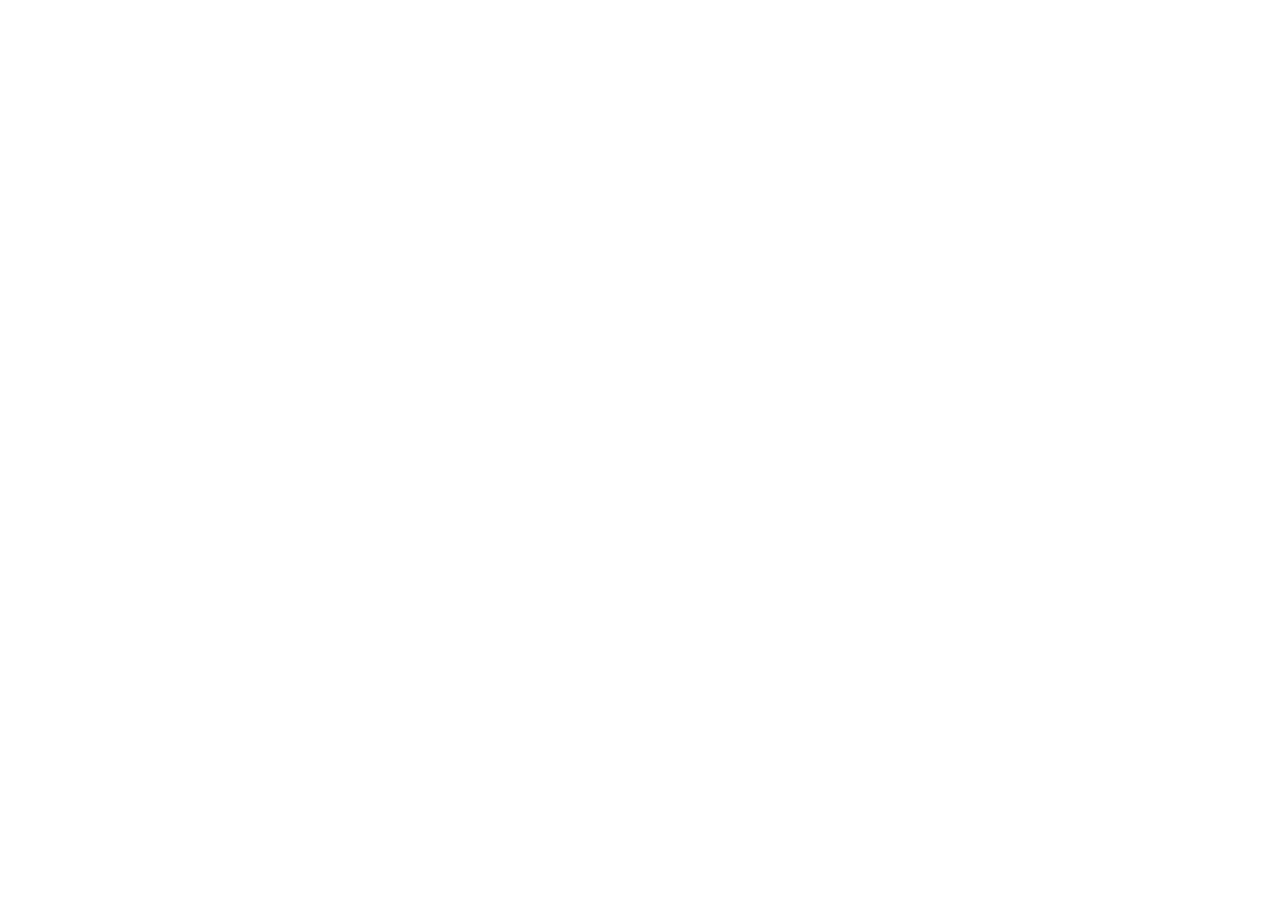
==== index.html @ 065cb1ad "criei a pagina principal" ====
<!DOCTYPE html>
<html lang="pt-br">
<head>
    <meta charset="UTF-8">
    <meta name="viewport" content="width=device-width, initial-scale=1.0">
    <link rel="shortcut icon" href="favicon.ico" type="image/x-icon">
    <title>Projeto Social</title>
</head>
<body>
    
</body>
</html>
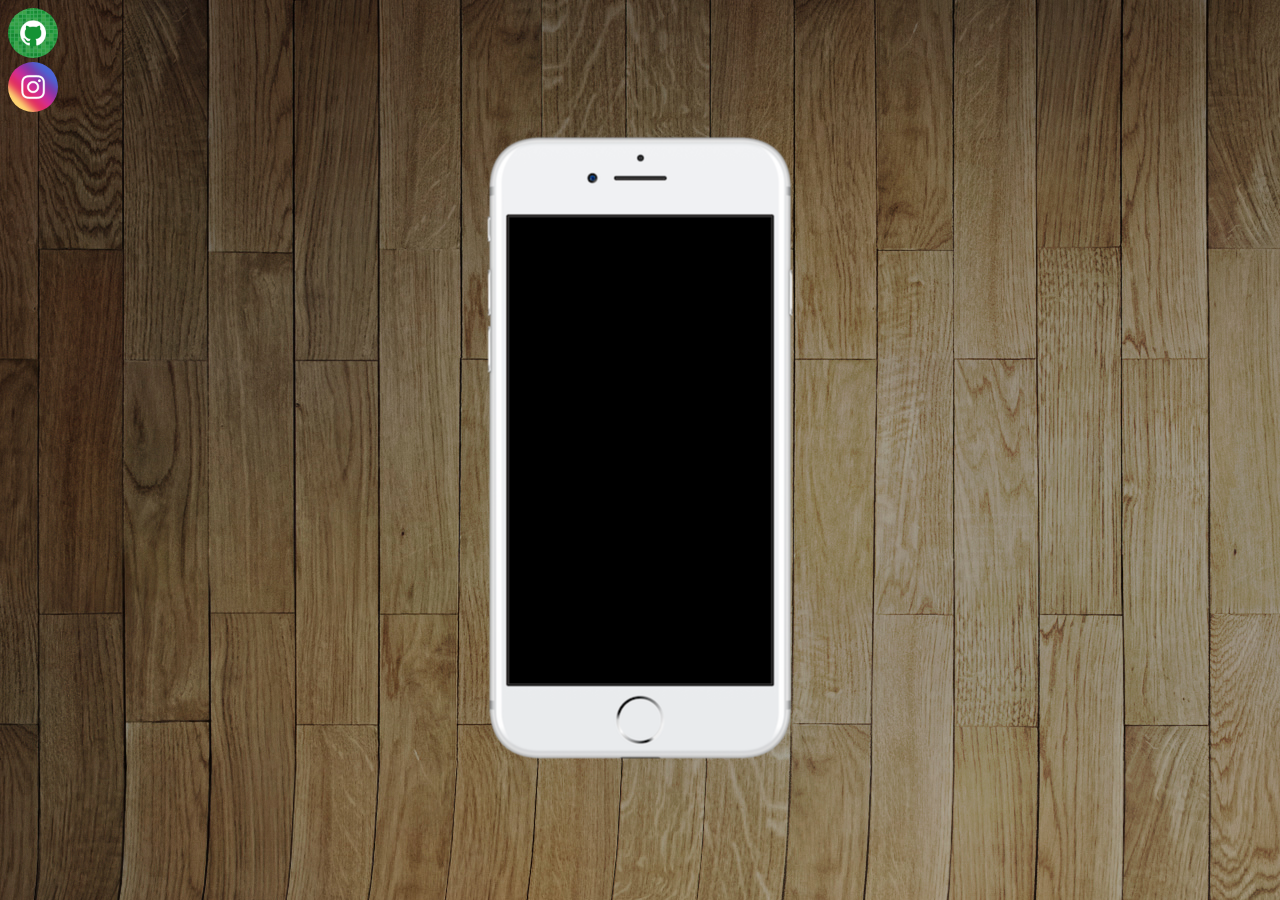
==== commit 4747db95: "coloquei o celular e as logos" ====
--- a/index.html
+++ b/index.html
@@ -5,8 +5,36 @@
     <meta name="viewport" content="width=device-width, initial-scale=1.0">
     <link rel="shortcut icon" href="favicon.ico" type="image/x-icon">
     <title>Projeto Social</title>
+    <style>
+        body {
+            background-image: url(imagens/fundo-madeira.jpg);    
+        }
+        
+        div#celular {
+            position: absolute;
+            top: 50%;
+            left: 50%;
+            transform: translate(-50%, -50%);
+        }
+
+        div#logos {
+            width: 0px;
+        }
+
+        .logo{
+            width: 50px;
+            text-align: end;
+            border-radius: 50px;
+        }
+    </style>
 </head>
 <body>
-    
+    <div id="celular">
+        <img src="imagens/frame-iphone.png" alt="Celular">
+    </div>
+    <div id="logos">
+        <img src="imagens/logo-github.jpg" alt="GitHub" class="logo">
+        <img src="imagens/logo-instagram.jpg" alt="Instagram" class="logo">
+    </div>
 </body>
 </html>
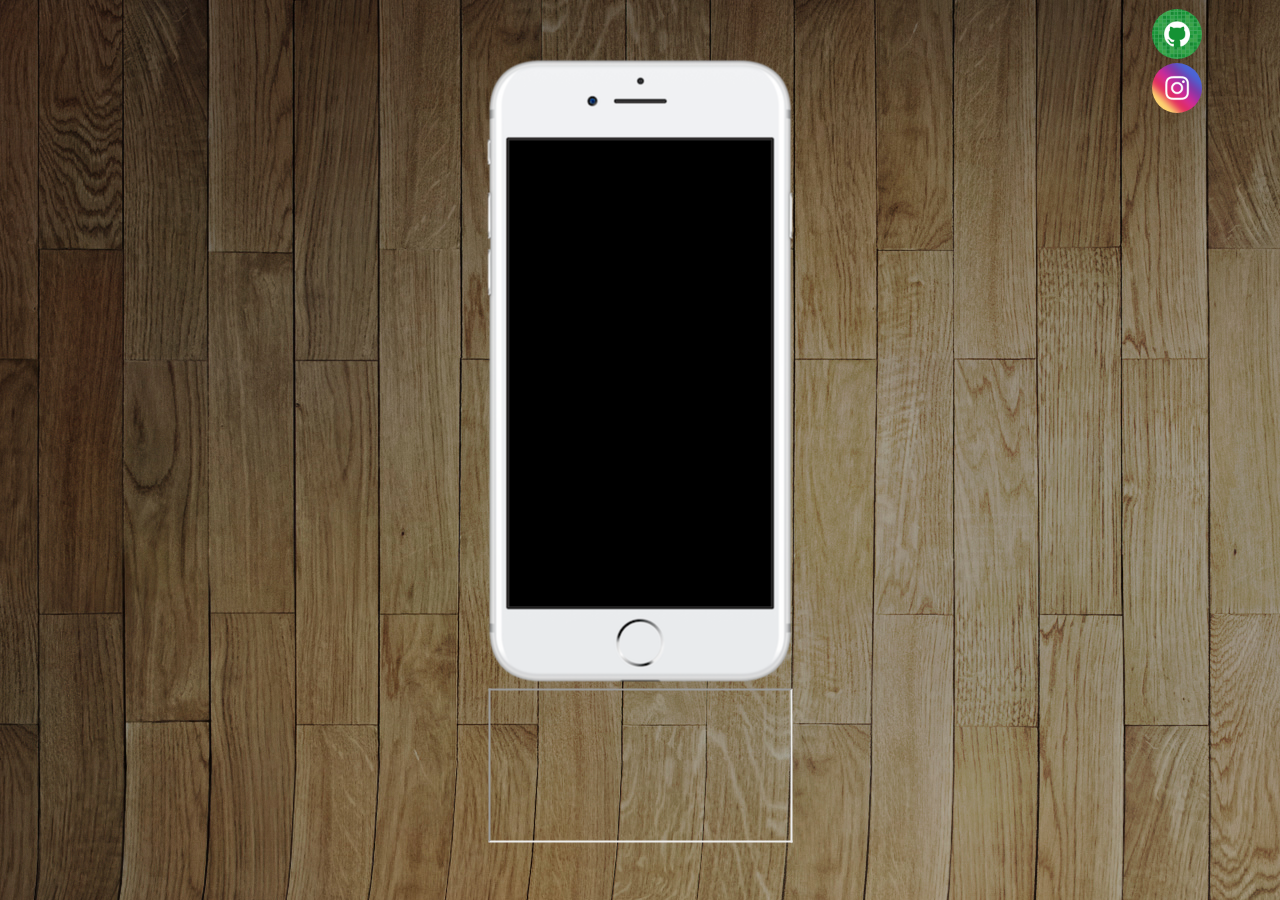
==== commit 90122bde: "comecei a desenvolver o sitte" ====
--- a/index.html
+++ b/index.html
@@ -18,23 +18,40 @@
         }
 
         div#logos {
-            width: 0px;
+            position: absolute;
+            top: 1%;
+            left: 90%;
+            width: 5px;
         }
 
         .logo{
             width: 50px;
-            text-align: end;
             border-radius: 50px;
+        }
+        
+        ul{
+            list-style-type: none;
+            margin: 0px;
+            padding: 0px;
+        }
+
+        iframe{
+            display: block;
+            margin: auto;
+            
         }
     </style>
 </head>
 <body>
     <div id="celular">
         <img src="imagens/frame-iphone.png" alt="Celular">
+        <iframe src="paginas/pag001.html"></iframe>
     </div>
     <div id="logos">
-        <img src="imagens/logo-github.jpg" alt="GitHub" class="logo">
-        <img src="imagens/logo-instagram.jpg" alt="Instagram" class="logo">
+        <ul>
+            <li><a href="#"><img src="imagens/logo-github.jpg" alt="GitHub" class="logo"></a>
+            <li><a href="#"><img src="imagens/logo-instagram.jpg" alt="Instagram" class="logo"></a>
+        </ul>
     </div>
 </body>
 </html>
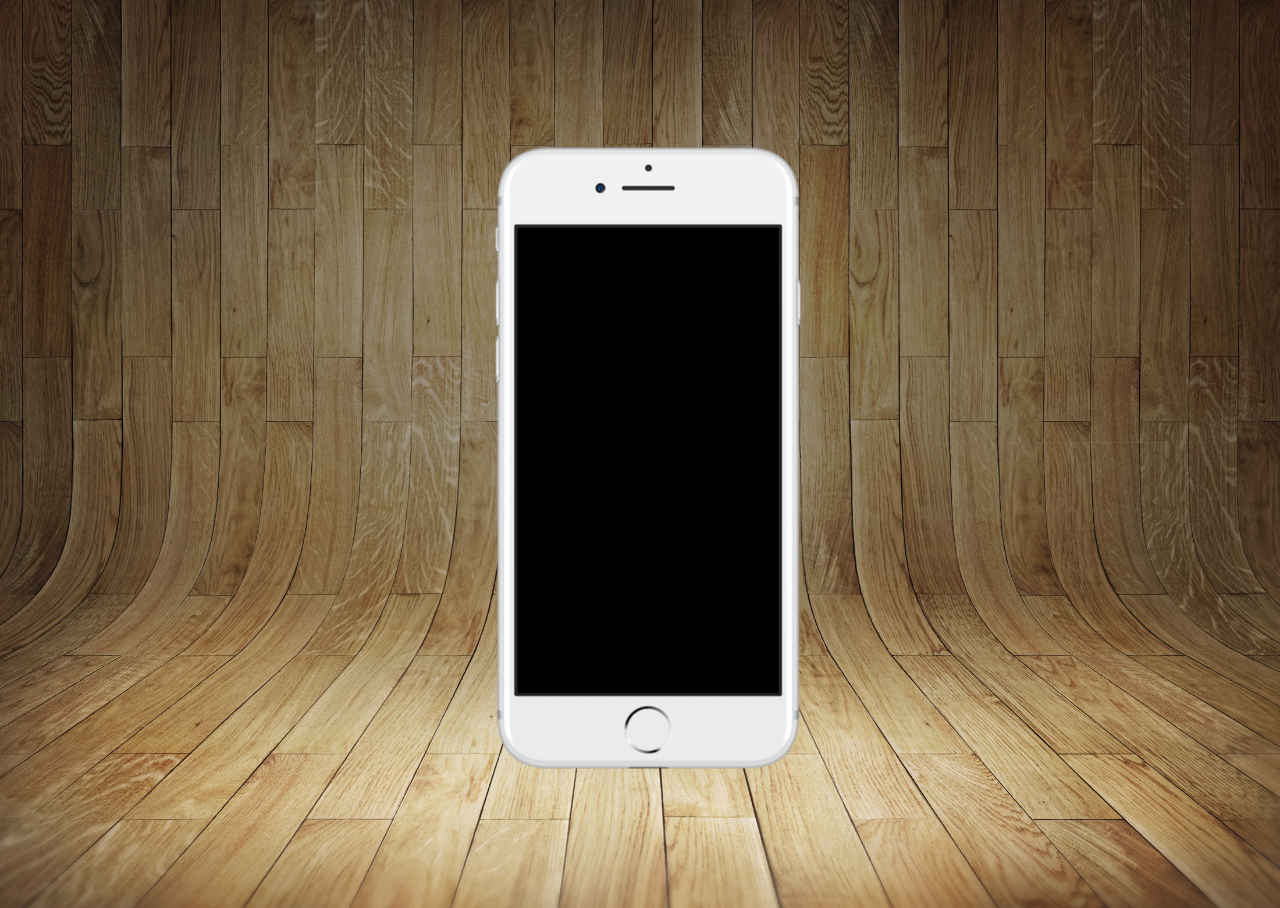
==== commit 5b26b51f: "Melhorei o exercicio" ====
--- a/index.html
+++ b/index.html
@@ -4,54 +4,17 @@
     <meta charset="UTF-8">
     <meta name="viewport" content="width=device-width, initial-scale=1.0">
     <link rel="shortcut icon" href="favicon.ico" type="image/x-icon">
-    <title>Projeto Social</title>
-    <style>
-        body {
-            background-image: url(imagens/fundo-madeira.jpg);    
-        }
-        
-        div#celular {
-            position: absolute;
-            top: 50%;
-            left: 50%;
-            transform: translate(-50%, -50%);
-        }
-
-        div#logos {
-            position: absolute;
-            top: 1%;
-            left: 90%;
-            width: 5px;
-        }
-
-        .logo{
-            width: 50px;
-            border-radius: 50px;
-        }
-        
-        ul{
-            list-style-type: none;
-            margin: 0px;
-            padding: 0px;
-        }
-
-        iframe{
-            display: block;
-            margin: auto;
-            
-        }
-    </style>
+    <link rel="stylesheet" href="css/style.css">
+    <title>Projeto Redes Sociais</title>
 </head>
 <body>
-    <div id="celular">
-        <img src="imagens/frame-iphone.png" alt="Celular">
-        <iframe src="paginas/pag001.html"></iframe>
-    </div>
-    <div id="logos">
-        <ul>
-            <li><a href="#"><img src="imagens/logo-github.jpg" alt="GitHub" class="logo"></a>
-            <li><a href="#"><img src="imagens/logo-instagram.jpg" alt="Instagram" class="logo"></a>
-        </ul>
-    </div>
+    <main>
+        <section id="telefone">
+
+        </section>
+        <section id="redes-sociais">
+
+        </section>
+    </main>
 </body>
 </html>
--- a/css/style.css
+++ b/css/style.css
@@ -0,0 +1,33 @@
+@charset "UTF-8"
+
+* {
+    margin: 0px;
+    padding: 0px;
+}
+
+html, body{
+    width: 100vw;
+    height: 100vh;
+}
+
+body{
+    background: url('../imagens/fundo-madeira.jpg') no-repeat top center;
+    background-size: cover;
+    background-attachment: fixed;
+}
+
+main {
+    height: 100vh;
+    position: relative;
+}
+
+#telefone {
+    position: absolute;
+    background: url(../imagens/frame-iphone.png);
+    background-repeat: no-repeat;
+    height: 627px;
+    width: 311px;
+    top: 50%;
+    left: 50%;
+    transform: translate(-50%, -50%);
+}
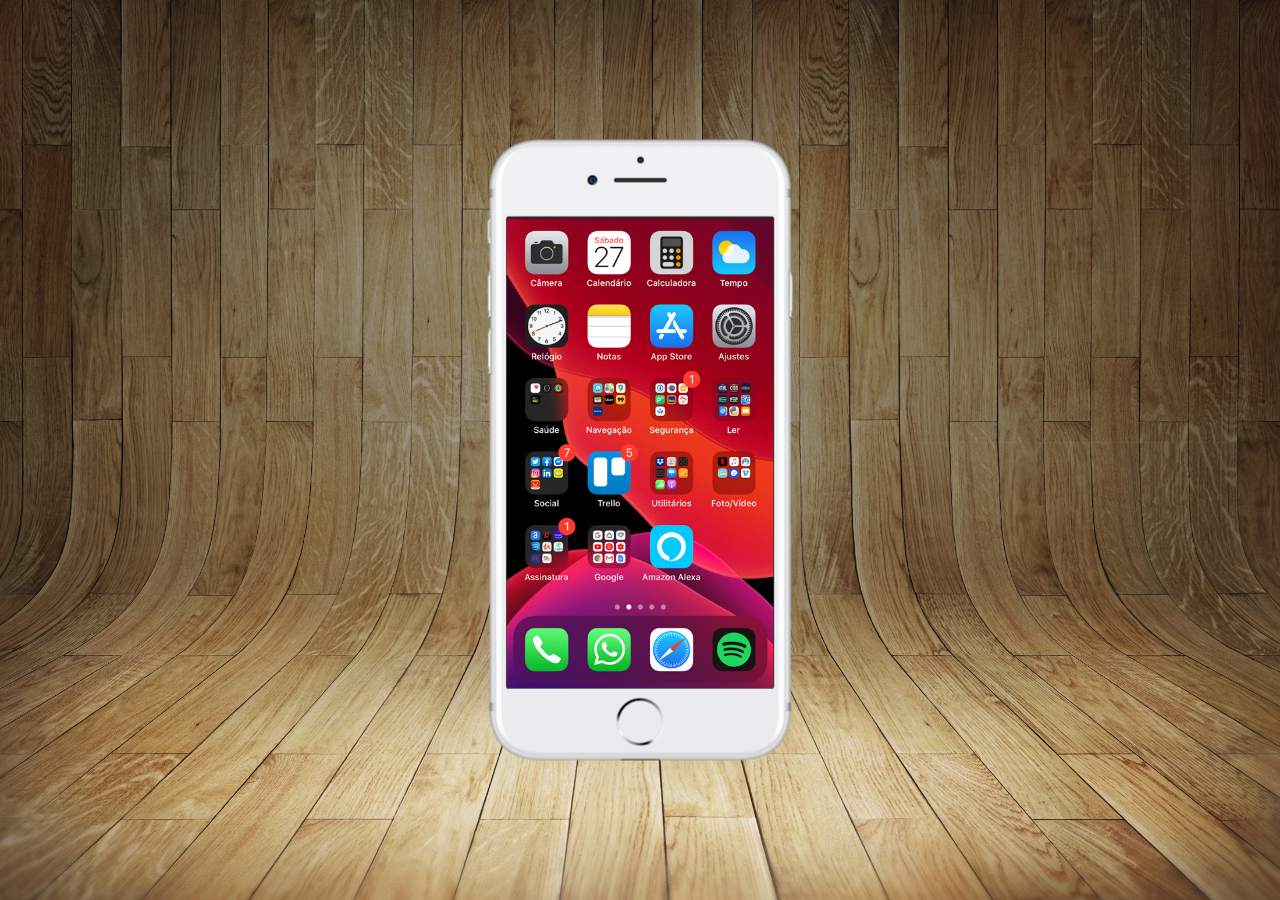
==== commit 197c72ef: "Criei a ttela home" ====
--- a/index.html
+++ b/index.html
@@ -10,9 +10,9 @@
 <body>
     <main>
         <section id="telefone">
-
+            <iframe src="paginas/home.html" frameborder="0" name="tela" id="tela"></iframe>
         </section>
-        <section id="redes-sociais">
+        <section id="redes">
 
         </section>
     </main>
--- a/css/style.css
+++ b/css/style.css
@@ -1,6 +1,4 @@
-@charset "UTF-8"
-
-* {
+*{
     margin: 0px;
     padding: 0px;
 }
@@ -30,4 +28,12 @@
     top: 50%;
     left: 50%;
     transform: translate(-50%, -50%);
+}
+
+iframe#tela{
+    position: relative;
+    top: 13%;
+    left: 7%;
+    width: 267px;
+    height: 470px;
 }
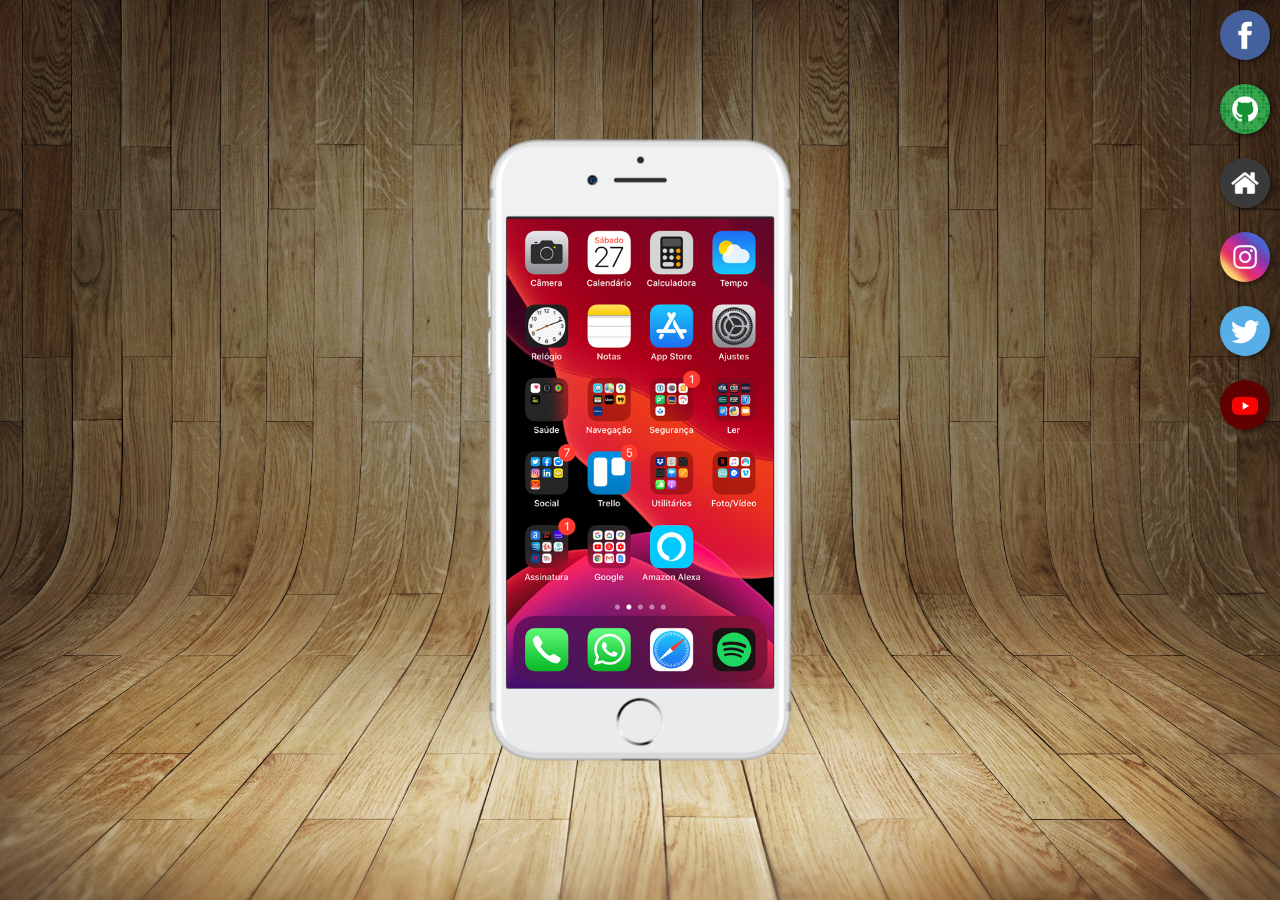
==== commit 452b1e69: "Terminei a interface" ====
--- a/index.html
+++ b/index.html
@@ -10,10 +10,17 @@
 <body>
     <main>
         <section id="telefone">
-            <iframe src="paginas/home.html" frameborder="0" name="tela" id="tela"></iframe>
+            <iframe src="paginas/home.html" frameborder="0" name="tela" id="tela">
+                Seu navegador não é compativel com isso!
+            </iframe>
         </section>
         <section id="redes">
-
+            <a href="#"><img src="imagens/logo-facebook.jpg" alt="Facebook"></a><br>
+            <a href="#"><img src="imagens/logo-github.jpg" alt="GitHub"></a><br>
+            <a href="#"><img src="imagens/logo-home.jpg" alt="Home"></a><br>
+            <a href="#"><img src="imagens/logo-instagram.jpg" alt="Instagram"></a><br>
+            <a href="#"><img src="imagens/logo-twitter.jpg" alt="Twitter"></a><br>
+            <a href="#"><img src="imagens/logo-youtube.jpg" alt="Youtube"></a><br>
         </section>
     </main>
 </body>
--- a/css/style.css
+++ b/css/style.css
@@ -36,4 +36,23 @@
     left: 7%;
     width: 267px;
     height: 470px;
+}
+
+#redes {
+    text-align: right;
+}
+
+section#redes img {
+    width: 50px;
+    margin: 10px;
+    border-radius: 50%;
+    box-shadow: 2px 2px 5px rgba(0, 0, 0, 0.499);
+    box-sizing: border-box;
+}
+
+section#redes img:hover{
+    border: 2px solid rgba(255, 255, 255, 0.571);
+    transform: translate(-2px, -2px);
+    box-shadow: 5px 5px 10px rgba(0, 0, 0, 0.497);
+    transition: 0.2s;
 }
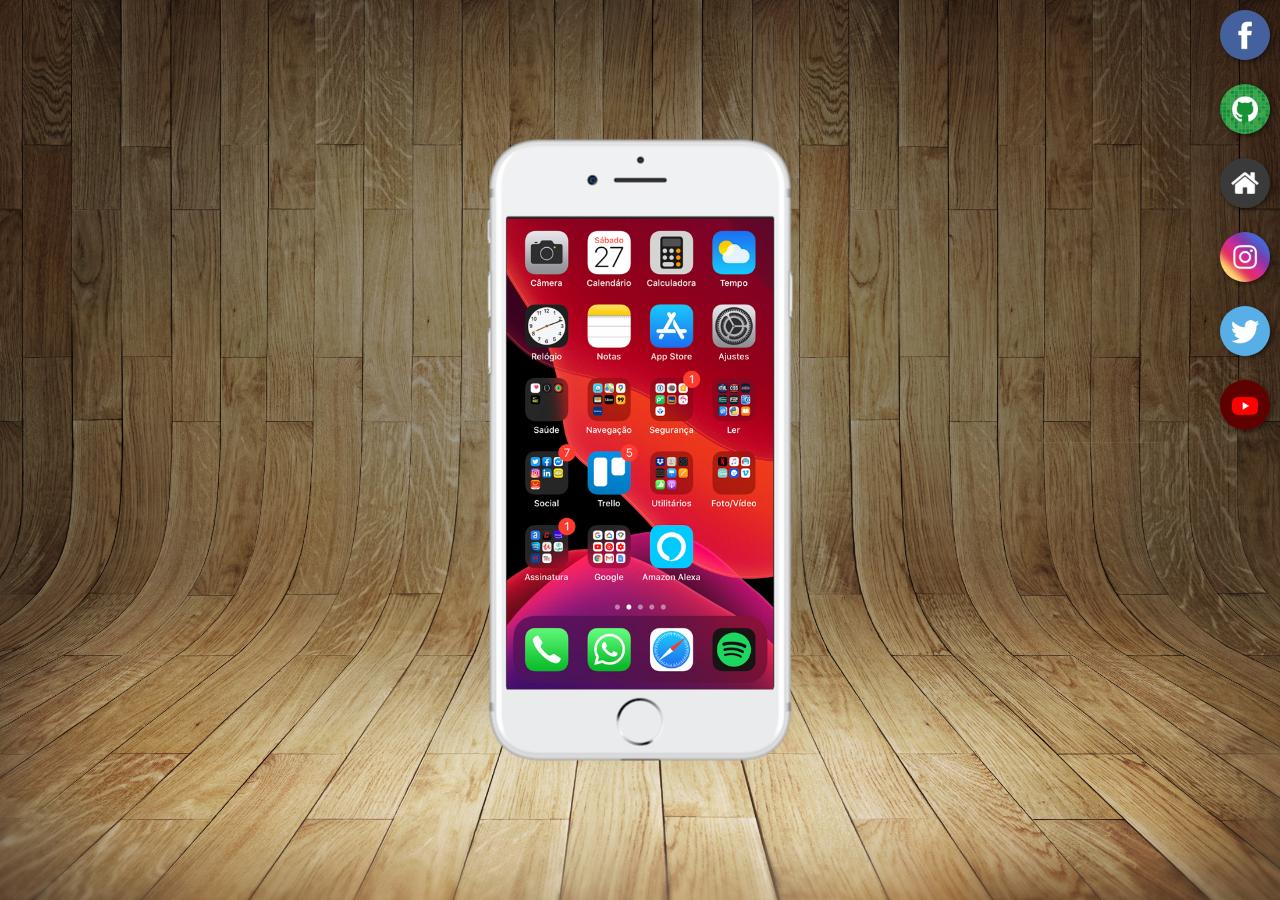
==== commit b820ffb8: "Terminei o projeto" ====
--- a/index.html
+++ b/index.html
@@ -15,12 +15,18 @@
             </iframe>
         </section>
         <section id="redes">
-            <a href="#"><img src="imagens/logo-facebook.jpg" alt="Facebook"></a><br>
-            <a href="#"><img src="imagens/logo-github.jpg" alt="GitHub"></a><br>
-            <a href="#"><img src="imagens/logo-home.jpg" alt="Home"></a><br>
-            <a href="#"><img src="imagens/logo-instagram.jpg" alt="Instagram"></a><br>
-            <a href="#"><img src="imagens/logo-twitter.jpg" alt="Twitter"></a><br>
-            <a href="#"><img src="imagens/logo-youtube.jpg" alt="Youtube"></a><br>
+            <a href="paginas/face.html" target="tela"><img src="imagens/logo-facebook.jpg" alt="Facebook"></a><br>
+
+            <a href="paginas/github.html" target="tela"><img src="imagens/logo-github.jpg" alt="GitHub"></a><br>
+
+            <a href="paginas/home.html" target="tela"><img src="imagens/logo-home.jpg" alt="Home"></a><br>
+
+            <a href="paginas/insta.html" target="tela"><img src="imagens/logo-instagram.jpg" alt="Instagram"></a><br>
+
+            <a href="paginas/x.html" target="tela"><img src="imagens/logo-twitter.jpg" alt="Twitter"></a><br>
+
+            <a href="paginas/youtube.html" target="tela"><img src="imagens/logo-youtube.jpg" alt="Youtube"></a><br>
+
         </section>
     </main>
 </body>
--- a/css/style.css
+++ b/css/style.css
@@ -35,7 +35,7 @@
     top: 13%;
     left: 7%;
     width: 267px;
-    height: 470px;
+    height: 471px;
 }
 
 #redes {
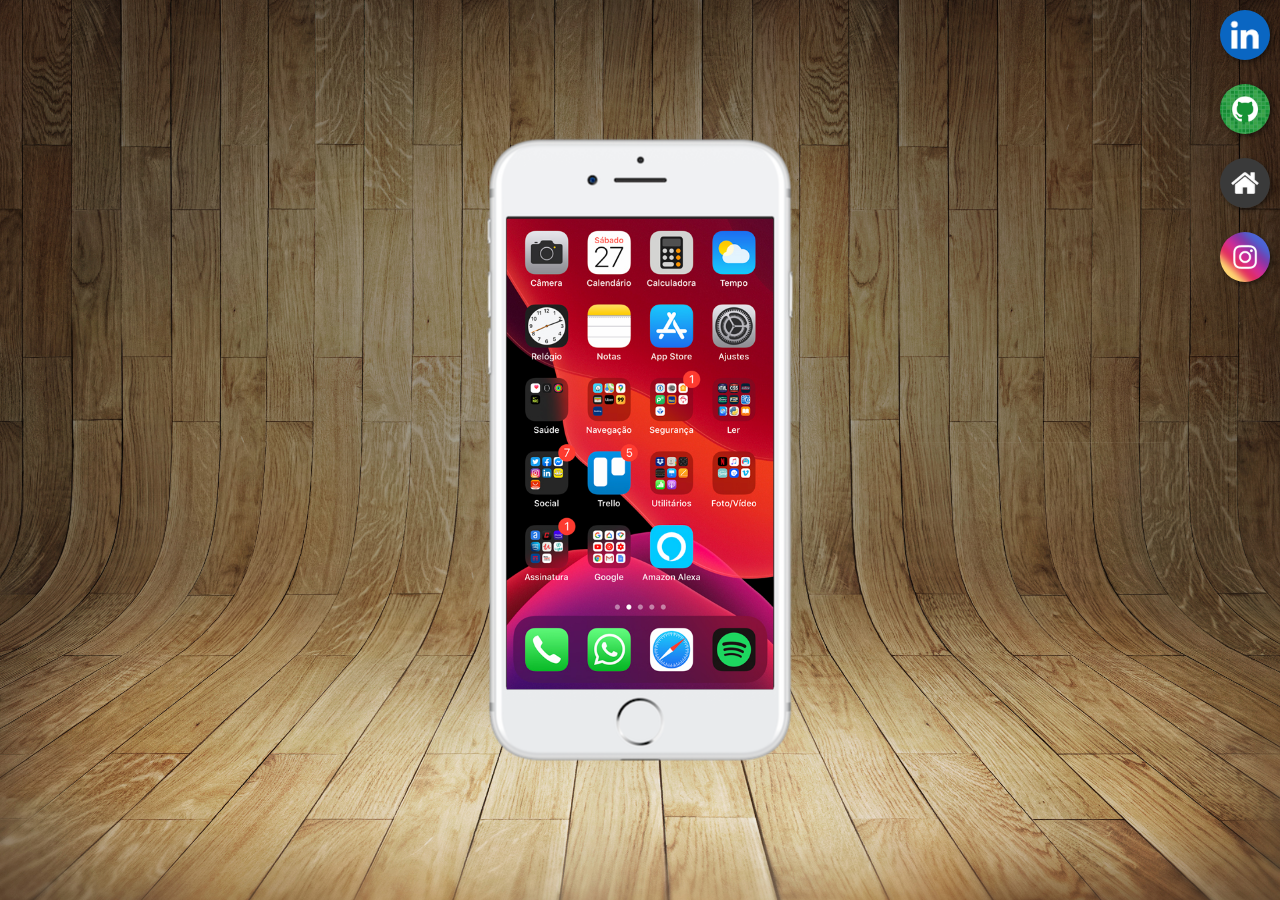
==== commit ce2777fd: "Coloquei minhas redes sociais" ====
--- a/index.html
+++ b/index.html
@@ -15,18 +15,13 @@
             </iframe>
         </section>
         <section id="redes">
-            <a href="paginas/face.html" target="tela"><img src="imagens/logo-facebook.jpg" alt="Facebook"></a><br>
+            <a href="paginas/face.html" target="tela"><img src="imagens/linkdin.png" alt="linkdin"></a><br>
 
             <a href="paginas/github.html" target="tela"><img src="imagens/logo-github.jpg" alt="GitHub"></a><br>
 
             <a href="paginas/home.html" target="tela"><img src="imagens/logo-home.jpg" alt="Home"></a><br>
 
             <a href="paginas/insta.html" target="tela"><img src="imagens/logo-instagram.jpg" alt="Instagram"></a><br>
-
-            <a href="paginas/x.html" target="tela"><img src="imagens/logo-twitter.jpg" alt="Twitter"></a><br>
-
-            <a href="paginas/youtube.html" target="tela"><img src="imagens/logo-youtube.jpg" alt="Youtube"></a><br>
-
         </section>
     </main>
 </body>
